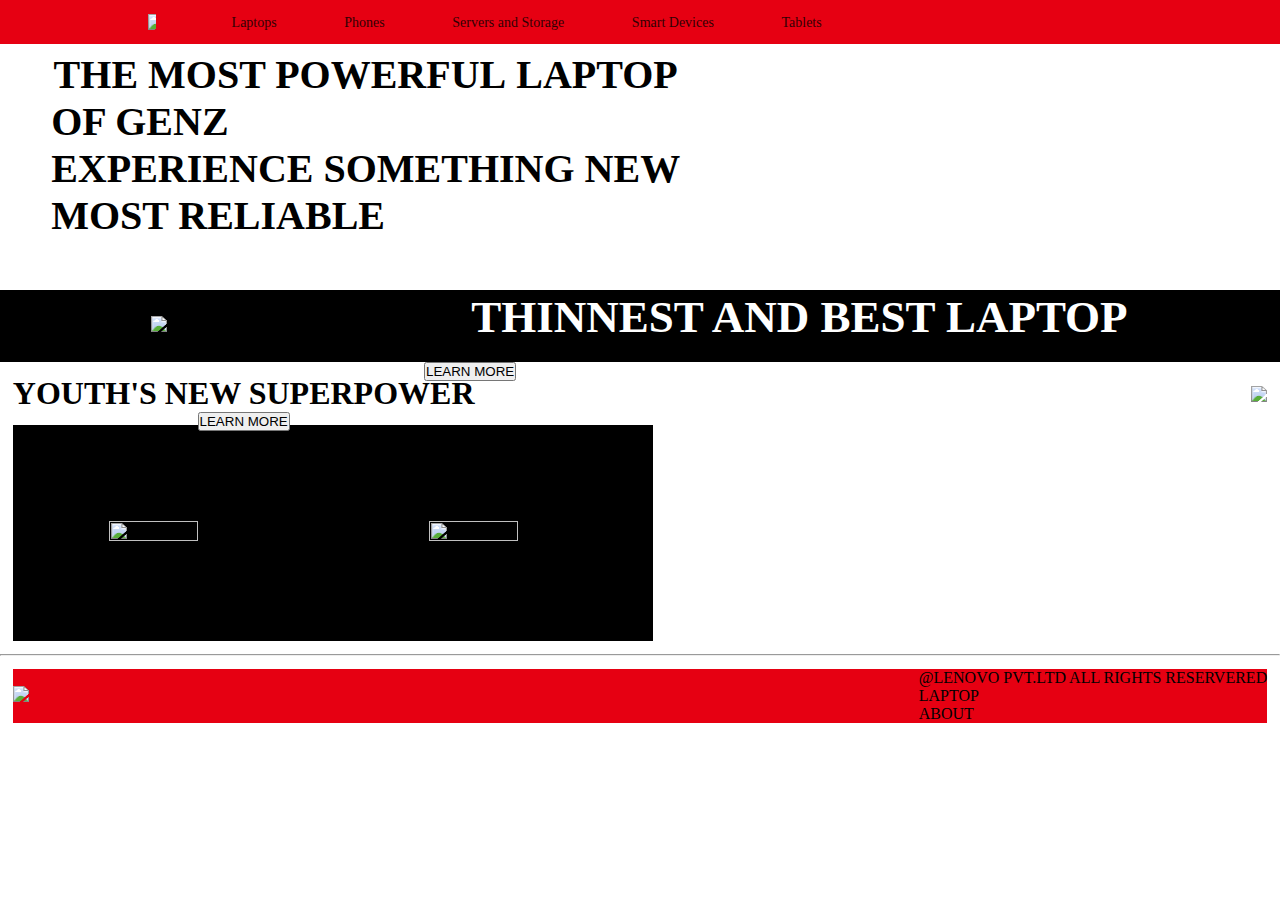
==== index.html @ 2376065f "Add files via upload" ====
<!DOCTYPE html>
<html lang="en">
<head>
    <meta charset="UTF-8">
    <meta http-equiv="X-UA-Compatible" content="IE=edge">
    <meta name="viewport" content="width=device-width, initial-scale=1.0">
    <title>Apple</title>
    <link rel="preconnect" href="https://fonts.gstatic.com">
    <link href="https://fonts.googleapis.com/css2?family=Inter:wght@300;400&display=swap" rel="stylesheet">
    <link rel="stylesheet" href="style.css">
    <link href="https://cdn.jsdelivr.net/npm/bootstrap@5.2.0/dist/css/bootstrap.min.css" rel="stylesheet" integrity="sha384-gH2yIJqKdNHPEq0n4Mqa/HGKIhSkIHeL5AyhkYV8i59U5AR6csBvApHHNl/vI1Bx" crossorigin="anonymous">
  
</head>
<body>
    <script src="https://cdn.jsdelivr.net/npm/bootstrap@5.2.0/dist/js/bootstrap.bundle.min.js" integrity="sha384-A3rJD856KowSb7dwlZdYEkO39Gagi7vIsF0jrRAoQmDKKtQBHUuLZ9AsSv4jD4Xa" crossorigin="anonymous"></script>
    <div class="nav-container">
        <nav>
            <ul class="mobile-nav">
                <li>
                    <div class="menu-icon-container">
                        <div class="menu-icon">
                            <span class="line-1"></span>
                            <span class="line-2"></span>
                        </div>
                    </div>
                </li>

                <li>
                    <a href="#" class="link-logo"></a>
                </li>

                <li>
                    <a href="" class="link-bag"></a>
                </li>
            </ul>

            <ul class="desktop-nav">
                <li>
                   <img class="logo" src="https://static.lenovo.com/fea/images/lenovo-logo-red.png"> <a href="#" class="link-logo"></a></img>
                </li>
                <li>
                    <a href="#">Laptops</a>
                </li>
                <li>
                    <a href="#">Phones</a>
                </li>
                <li>
                    <a href="#">Servers and Storage</a>
                </li>
                <li>
                    <a href="#">Smart Devices</a>
                </li>
                <li>
                    <a href="#">Tablets</a>
                </li>
                <li>
                    <a href="#"></a>
                </li>
                <li>
                    <a href="#"></a>
                </li>
                <li>
                    <a href="#" class="link-search"></a>
                </li>
                <li>
                    <a href="#" class="link-bag"></a>
                </li>
            </ul>
        </nav>

        <!-- End of navigation menu items -->

        <div class="search-container hide">
            <div class="link-search"></div>
            <div class="search-bar">
                <form action="">
                    <input type="text" placeholder="Search Lenovo India">
                </form>
            </div>
            <div class="link-close"></div>

            <div class="quick-links">
                <h2>Quick Links</h2>
                <ul>
                 
                    <li>
                        <a href="#">Shop Lenovo Products Online</a>
                    </li>
                    <li>
                        <a href="#">Accessories</a>
                    </li>
                    <li>
                        <a href="#">Latest Phones</a>
                    </li>
                    
                </ul>
            </div>
        </div>


        <div class="mobile-search-container">
            <div class="link-search"></div>
            <div class="search-bar">
                <form action="">
                    <input type="text" placeholder="Search Lenovo India">
                </form>
            </div>
            <span class="cancel-btn">Cancel</span>

            <div class="quick-links">
                <h2>Quick Links</h2>
                <ul>
                 
                    <li>
                        <a href="#">Shop Lenovo Products Online</a>
                    </li>
                    <li>
                        <a href="#">Accessories</a>
                    </li>
                    <li>
                        <a href="#">Latest Phones</a>
                    </li>
                    
                </ul>
            </div>
        </div>
        

    </div>


    <div class="overlay"></div>
    <script src="main.js"></script>

    <div class="fron">
        <div>
        
         <h1 class="text-change">THE MOST POWERFUL<span> </span></h1>
        <h1 class="front">OF GENZ</h1>
        
        <h1 class="front">EXPERIENCE SOMETHING NEW</h1>
        
        <h1 class="front">MOST RELIABLE</h1>
    </div>
    <div>
        <img src="./images/lap-main.png" alt="" class="frontt">
    </div>
    </div>

<div class="laptop">
<div class="imgg">
    <img class="lap-img" src="./images/lap2.jpg">
</div>
    <div class="text">
<h1 class="lap-text" style="font-family:'Times New Roman', Times, serif;">THINNEST AND BEST LAPTOP</h1>
<br>

<button class="btn btn-primary" type="button">LEARN MORE</button>

</div>
</div>



<div class="mobile">
    <div class="text">
    <h1 class="moble" style="font-family:'Times New Roman', Times, serif;">
        YOUTH'S NEW SUPERPOWER</h1>

    <button class="btn btn-primary" type="button">LEARN MORE</button>
</div>

    
    <img src="./images/mob-2.png" class="mobbb">
</div>
    


</div>

    <div class="server">

      <img class="serverr" src="./images/server.png">
      <img class="serverr" src="./images/solution.png">
       
      
    </div>
<hr>
    <footer>
<div class="first">
    <img src="https://static.lenovo.com/fea/images/lenovo-logo-red.png">
  
</div>

<div class="second"> 
    
    <p class="lenovo">@LENOVO PVT.LTD ALL RIGHTS RESERVERED</p>
    <p><a class="about" href="laptop.html">LAPTOP</a></p>
    <p><a class="about" href="about.html">ABOUT</a></p>
</div>

    </footer>
    
    
    

</body>
</html>
---- style.css ----
*,
*::after,
*::before {
    margin: 0;
    padding: 0;
    box-sizing: border-box;
}

body {
    font-family:'Times New Roman', Times, serif;
    font-weight: 300;
    overflow-y: scroll;
}

/* Desktop Nav */

.nav-container {
    background: #E60012;
    height: 44px;
    z-index: 300;
    position: fixed;
    left: 0;
    top: 0;
    right: 0;
}

.nav-container nav {
    width: 1000px;
    margin: 0 auto;
    padding: 0 8px;
    height: 100%;
}

nav .desktop-nav {
    display: flex;
    justify-content: space-between;
    align-items: center;
    list-style: none;
}

nav .desktop-nav li a {
    color: #000000;
    text-decoration: none;
    font-size: 14px;
    opacity: 0.8;
    transition: opacity 400ms;
}

nav .desktop-nav li a:hover {
    opacity: 1;
}

.logo {
 display: block;
    background-position: center;
   
    width: 50%;
    background-repeat: no-repeat;
}

.link-search {
    background: url('images/search-icon.svg');
    display: block;
    background-position: center;
    background-size: 18px;
    height: 44px;
    width: 20px;
    background-repeat: no-repeat;
}

.link-bag {
    background: url('images/bag-icon.svg');
    display: block;
    background-position: center;
    background-size: 17px;
    height: 44px;
    width: 20px;
    background-repeat: no-repeat;
}

.link-close {
    background: url('images/close-icon.svg');
    display: block;
    background-position: center;
    background-size: 17px;
    height: 44px;
    width: 20px;
    background-repeat: no-repeat;
}

/* Search Container */

.search-container.hide {
    opacity: 0;
    pointer-events: none;
}

.search-container {
    width: 60%;
    margin: 0 auto;
    padding: 0 42px;
    position: fixed;
    top: 0;
    left: 0;
    right: 0;
    z-index: 200;
}

.search-container .link-search {
    position: absolute;
    left: 12px;
    opacity: 0.5;
}

.search-container .link-close {
    position: absolute;
    top: 0;
    right: 12px;
    opacity: 0.5;
    cursor: pointer;
    transition: all 400ms;
}

.search-container .link-close:hover {
    opacity: 0.7;
}

.search-container form {
    width: 100%;
    margin: 0 auto;
}

.search-container form input {
    width: 100%;
    height: 44px;
    border: 0;
    outline: none;
    background: transparent;
    color: #fff;
    font-family: "Inter", sans-serif;
    font-size: 17px;
}

/* Overlay */

.overlay.show {
    position: fixed;
    background: rgba(0, 0, 0, 0.48);
    width: 100%;
    height: 100vh;
    left: 0;
    top: 0;
    z-index: 100;
}

/* Quick Links */

.search-container .quick-links {
    background: #fff;
    position: absolute;
    left: 0;
    right: 0;
    padding: 16px 8px;
    border-radius: 0 0 16px 16px;
}

.search-container .quick-links h2 {
    text-transform: uppercase;
    font-size: 12px;
    color: #6e6e73;
    margin: 0 32px;
    margin-top: 10px;
}

.search-container .quick-links ul {
    list-style: none;
    margin-top: 12px;
}

.search-container .quick-links ul li a {
    display: inline-block;
    width: 100%;
    padding: 8px 50px;
    font-size: 14px;
    color: #1d1d1f;
    text-decoration: none;
    font-weight: 400;
}

.search-container .quick-links ul li a:hover {
    background: #f5f5f5;
    color: #2997ff;
}

/* Desktop Nav Animation */

.desktop-nav li {
    transition: all 400ms ease;
}

.desktop-nav.hide li {
    opacity: 0;
    transform: scale(0.8);
    pointer-events: none;
}

/* Overlay Animation */

.overlay {
    transition: all 400ms ease;
}

/* Navigation Menu Items Transition Delay */

.desktop-nav li:nth-of-type(1),
.desktop-nav.hide li:nth-of-type(10) {
    transition-delay: 0ms;
}

.desktop-nav li:nth-of-type(2),
.desktop-nav.hide li:nth-of-type(9) {
    transition-delay: 30ms;
}

.desktop-nav li:nth-of-type(3),
.desktop-nav.hide li:nth-of-type(8) {
    transition-delay: 60ms;
}

.desktop-nav li:nth-of-type(4),
.desktop-nav.hide li:nth-of-type(7) {
    transition-delay: 90ms;
}

.desktop-nav li:nth-of-type(5),
.desktop-nav.hide li:nth-of-type(6) {
    transition-delay: 120ms;
}

.desktop-nav li:nth-of-type(6),
.desktop-nav.hide li:nth-of-type(5) {
    transition-delay: 150ms;
}

.desktop-nav li:nth-of-type(7),
.desktop-nav.hide li:nth-of-type(4) {
    transition-delay: 180ms;
}

.desktop-nav li:nth-of-type(8),
.desktop-nav.hide li:nth-of-type(3) {
    transition-delay: 210ms;
}

.desktop-nav li:nth-of-type(9),
.desktop-nav.hide li:nth-of-type(2) {
    transition-delay: 240ms;
}

.desktop-nav li:nth-of-type(10),
.desktop-nav.hide li:nth-of-type(1) {
    transition-delay: 270ms;
}

/* Search Container Animation */

.search-container form,
.search-container .link-search {
    opacity: 1;
    transform: translateX(0);
    transition: all 400ms ease;
    transition-delay: 300ms;
}

.search-container.hide form,
.search-container.hide .link-search {
    opacity: 0;
    transform: translateX(50px);
}

.search-container .link-search {
    opacity: 0.6;
}

.search-container.hide .link-close {
    opacity: 0;
}

.search-container .link-close {
    opacity: 0.5;
    transition: all 400ms ease;
    transition-delay: 400ms;
}

.search-container.hide .quick-links h2 {
    opacity: 0;
    transform: translateX(50px);
}

.search-container .quick-links h2 {
    opacity: 1;
    transform: translateX(0);
    transition: all 400ms ease;
    transition-delay: 100ms;
}

.search-container.hide .quick-links ul li {
    transform: translateX(60px);
    opacity: 0;
}

.search-container .quick-links ul li {
    opacity: 1;
    transform: translateX(0);
    transition: all 400ms ease;
}

.search-container .quick-links ul li:nth-of-type(1) {
    transition-delay: 120ms;
} 

.search-container .quick-links ul li:nth-of-type(2) {
    transition-delay: 140ms;
} 

.search-container .quick-links ul li:nth-of-type(3) {
    transition-delay: 160ms;
} 

.search-container .quick-links ul li:nth-of-type(4) {
    transition-delay: 180ms;
} 

.search-container .quick-links ul li:nth-of-type(5) {
    transition-delay: 200ms;
} 


/* Hidden Items */

.mobile-nav,
.mobile-search-container {
    display: none;
}


/* Media Queries */

@media (max-width: 1100px) {
    .nav-container nav {
        width: 100%;
        padding: 0 32px;
    }
   
    
}

@media (max-width: 768px) {

.laptop{
    background-color: #000000;

}


    .front{
        font-size: 30px;
    margin: 1%;
    }

    .nav-container .desktop-nav {
        flex-direction: column;
        position: fixed;
        top: 0;
        left: 0;
        width: 100%;
        height: 0vh;
        background: #E60012;
        justify-content: start;
        overflow: hidden;
        z-index: -1;
        transition: all 1000ms ease;
    }

    .nav-container.active .desktop-nav {
        height: 100vh;
    }

    .nav-container .desktop-nav li {
        width: 100%;
        padding: 0 32px;
    }

    .nav-container .desktop-nav li:first-child {
        margin-top: 120px;
    }

    .nav-container .desktop-nav .link-logo,
    .nav-container .desktop-nav .link-search,
    .nav-container .desktop-nav .link-bag {
        display: none;
    }

    .nav-container .desktop-nav li a {
        padding: 16px 0;
        display: inline-block;
        border-bottom: 1px solid #616161;
        width: 100%;
        font-size: 17px;
        transform: translateY(-80px);
        opacity: 0;
        transition: all 700ms ease;
    }

    .nav-container.active .desktop-nav li a {
        transform: translateY(0);
        opacity: 1;
    }

    /* Mobile Nav */

    nav .mobile-nav {
        display: flex;
        width: 100%;
        justify-content: space-between;
        list-style: none;
    }

    nav .menu-icon-container {
        width: 20px;
        height: 44px;
        display: flex;
        align-items: center;
        cursor: pointer;
    }

    nav .menu-icon {
        position: relative;
        width: 100%;
    }

    nav .menu-icon .line-1,
    nav .menu-icon .line-2 {
        position: absolute;
        height: 1px;
        width: 100%;
        background: #fff;
        transition-property: transform, top;
        transition-delay: 0ms, 160ms;
        transition-duration: 200ms;
    }

    nav .menu-icon .line-1 {
        top: -4px;
    }

    nav .menu-icon .line-2 {
        top: 4px;
    }

    .nav-container.active nav .menu-icon-container .menu-icon .line-1 {
        top: 0;
        transform: rotateZ(45deg);
        transition-property: top, transform;
        transition-delay: 0ms, 160ms;
        transition-duration: 200ms;
    }

    .nav-container.active nav .menu-icon-container .menu-icon .line-2 {
        top: 0;
        transform: rotateZ(-45deg);
        transition-property: top, transform;
        transition-delay: 0ms, 160ms;
        transition-duration: 200ms;
    }

    /* Bag Icon Animation */

    .nav-container.active .mobile-nav .link-bag {
        transform: translateY(8px);
        opacity: 0;
        pointer-events: none;
    }

    .nav-container .mobile-nav .link-bag {
        transition: all 1000ms ease;
    }



    /* Search Box */

    .mobile-search-container input {
        width: 100%;
        padding: 12px 36px;
        font-family: "Inter", sans-serif;
        font-size: 17px;
        background: #E60012;
        border: 0;
        color: #fff;
        border-radius: 8px;
        outline: none;
    }

    .mobile-search-container {
        position: relative;
        padding: 0 16px;
        margin-top: -30px;
        border-bottom: 1px solid #616161;
        display: flex;
        padding-bottom: 16px;
        align-items: center;
        transform: rotateX(90deg);
        opacity: 0;
        transition: all 600ms ease;
    }

    .nav-container.active .mobile-search-container {
        transform: rotateX(0deg);
        margin-top: 10px;
        opacity: 1;
    }

    .mobile-search-container .link-search {
        position: absolute;
        left: 24px;
        opacity: .5;
        background-size: 15px;
    }

    /* Nav Move Up */

    .nav-container nav.move-up {
        margin-top: -40px;
    }

    /* Cancel Button */

    .mobile-search-container .cancel-btn {
        color: #2997ff;
        font-size: 17px;
        font-weight: 400;
        cursor: pointer;
        width: 0px;
        overflow: hidden;
        transition: all 400ms ease;
    }

    .mobile-search-container .search-bar.active + .cancel-btn {
        padding: 0 16px;
        width: 74px;
    }

    .mobile-search-container .search-bar {
        flex: 1;
    }

    /* Desktop Nav Move Down */

    nav .desktop-nav.move-down li:first-child {
        margin-top: 150px;
    }

    nav .desktop-nav.move-down li {
        opacity: 0;
        pointer-events: none;
    }

    
    /* Quick Links */

    .mobile-search-container .search-bar.active ~ .quick-links {
        top: 80px;
        opacity: 1;
        pointer-events: auto;
        transition-delay: 40ms;
    }

    .mobile-search-container .quick-links {
        position: absolute;
        left: 0;
        right: 0;
        padding: 0 32px;
        opacity: 0;
        pointer-events: none;
        top: 10px;
        transition: all 400ms ease;
    }

    .mobile-search-container .quick-links ul {
        list-style: none;
    }

    .mobile-search-container .quick-links h2 {
        color: #86868b;
        font-size: 12px;
        text-transform: uppercase;
        font-weight: 400;
    }

    .mobile-search-container .quick-links ul li a {
        padding: 16px 0;
        display: inline-block;
        text-decoration: none;
        color: #fff;
        font-size: 14px;
        font-weight: 400;
        border-bottom: 1px solid #616161;
        width: 100%;
    }

    .mobile-search-container .quick-links ul li a:hover {
        color: #2997ff;
    }

    /* Nav Animation */

    .nav-container nav {
        transition: all 400ms ease;
    }
}


input,
div,
span,
a {
    -webkit-tap-highlight-color: rgba(0, 0, 0, 0);
}



.front-sidee{
    display: block;
    margin-left: auto;
    margin-right: auto;
    width: 50%;
}
.front{
    font-size:40px ;
    font-family:'Times New Roman', Times, serif
}
.text-change {
        display: flex;
        justify-content: center;
        font-size:40px ;
        font-family:'Times New Roman', Times, serif
       
    }
  
    span::before {
        content: "LAPTOP";
        animation: animate infinite 3s;
        padding-left: 10px;
    }
  
    @keyframes animate {
  
        0% {
            content: "LAPTOP";
        }
  
        50% {
            content: "MOBILE";
        }
  
        75% {
            content: "TABLET";
        }
    }
.laptop{
    background-color: #000000;
    display: flex;
    justify-content: space-around;
    align-items: center;
   
}
.lap-text{
    color: white;
    font-size: 45px;
    margin: 1px;
}
.lap-img{
    width: 90%;
}
.lapp{
    color: white;
    text-align: center;
    font-size: 40px;
}
button.btn.btn-primary{
  position: absolute;
  display: flex;
  justify-content: center;
  justify-items: right;
  justify-self: center; 
}
.best{
    display: none;
}

.mobile{
    display: flex;
    justify-content: space-between;
    align-items: center;
    margin: 1%;
}
.server{
    background-image: url(./images/server.jpg);
    width: 50%;
    margin: 1%;
    
}
.server{
    
    display: flex;
    justify-content: space-between;
    background-color: #000000 !important;
    margin: 1%;
}
.serverr{
    width: 70%;
    height:50% ;
   margin: 15%;
   background-color: #000000 !important;
}
.foot{
    list-style: none;
}
footer{
    margin: 1%;
    display: flex;
    justify-content: space-between;
    background-color: #E60012;
    align-items: center;
}
.photo{
    text-decoration: none;
}
.about{
    text-decoration: none;
    color: black;
}
.about:hover{
    font-size: larger;
    color: white;
}
.fron{
    display: flex;
    justify-content: space-between;
    
    
    align-items:center;
    margin: 4%;
    
}
.aboutt{
    width: 100%;
    object-fit: cover;
}
.cards{
    display: flex;
    justify-content: space-around;
}
.para-o{
    text-align: left;
    font-family: 'Times New Roman', Times, serif;
    font-size: x-large;
    margin-left: 5.5%;
    margin-right: 5.5%;
}
.para{
    margin-left: 5.5%;
    margin-right: 5.5%;
    font-size: large;
}
.careers{
    display: flex;
    justify-content: space-around;
}
.two,.twoo{
    margin: 1%;
}
.two:hover{
    width: 50%;
    cursor:pointer;
}
.twoo:hover{
    width: 50%;
 cursor: pointer;
}
.icon{
    display: flex;
    justify-content: space-around;
    margin-top: 5%;
   align-items: center;
   align-content: center;
}
.icons{
    width: 25%;
}
.icons:hover{
    color: #000000;
}
.img-two{
    width: 50%;
}
.lap-two-side{
    position: relative;
}
.serverrr{
    position: absolute;
  top: 50%;
  left: 30%;
  transform: translate(-50%, -50%);
}
.twosided{
    display: flex;
    justify-content: space-around;
    margin: 1%;
}
.lapy{
    width: 80%;
}
.lapyy{
    width: 70%;
}
.twosidedd{
    display: flex;
    justify-content: space-around;
    background-color: #000000;
    margin: 1%;
}
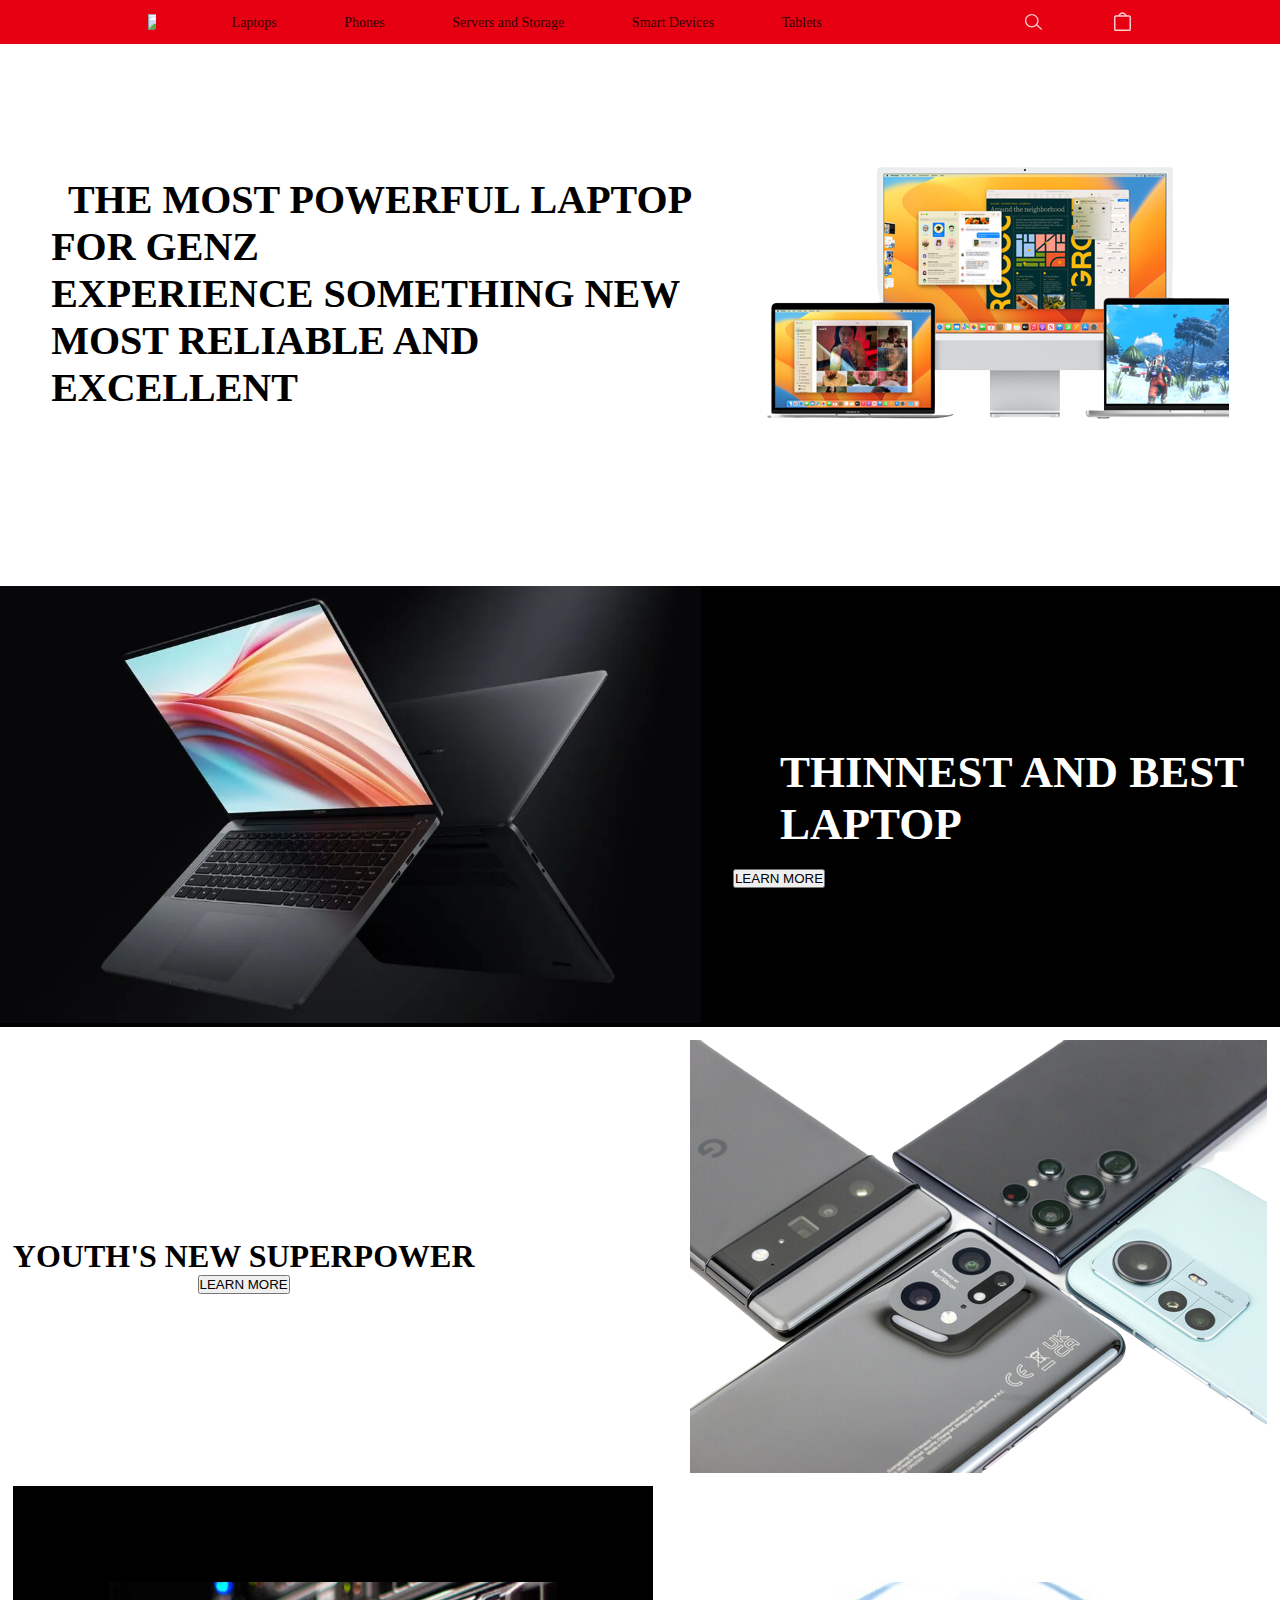
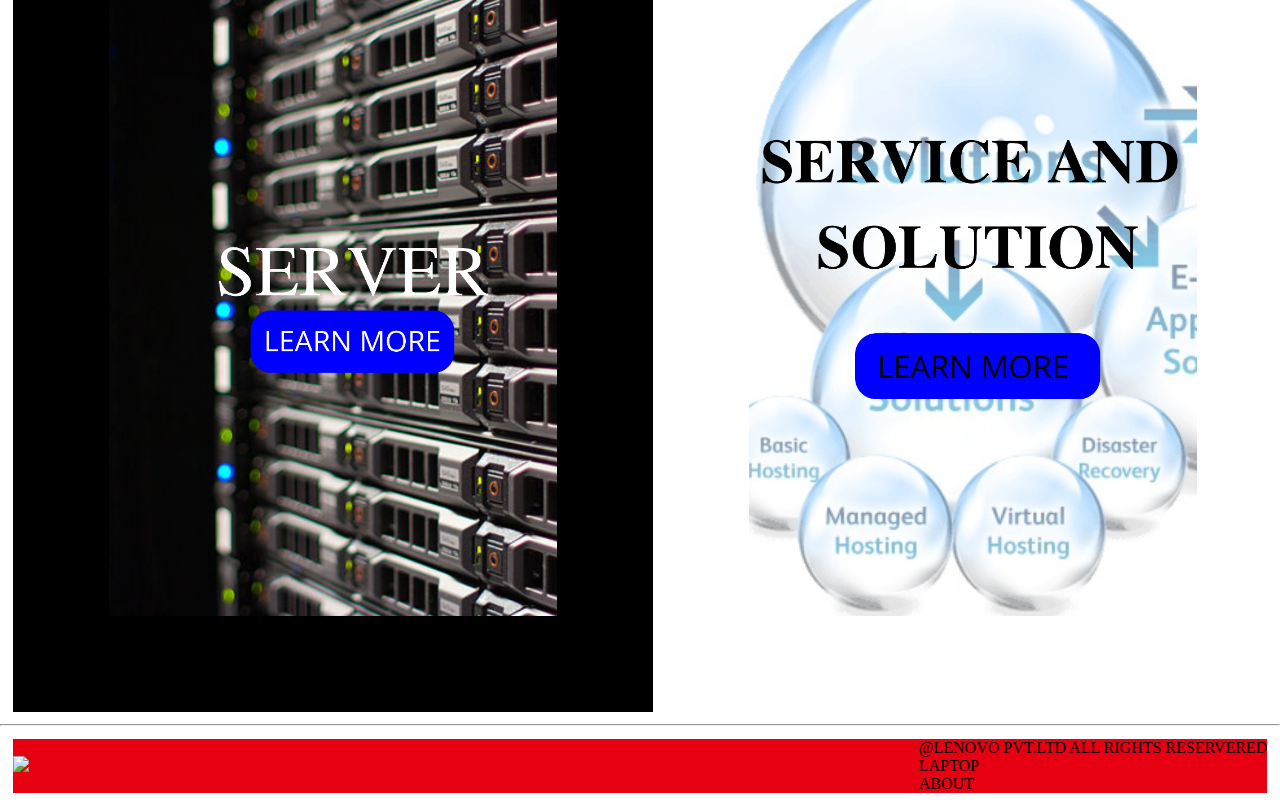
==== commit e342ab28: "Update index.html" ====
--- a/index.html
+++ b/index.html
@@ -136,11 +136,11 @@
         <div>
         
          <h1 class="text-change">THE MOST POWERFUL<span> </span></h1>
-        <h1 class="front">OF GENZ</h1>
+        <h1 class="front">FOR GENZ</h1>
         
         <h1 class="front">EXPERIENCE SOMETHING NEW</h1>
         
-        <h1 class="front">MOST RELIABLE</h1>
+        <h1 class="front">MOST RELIABLE AND EXCELLENT</h1>
     </div>
     <div>
         <img src="./images/lap-main.png" alt="" class="frontt">
@@ -205,4 +205,4 @@
     
 
 </body>
-</html>+</html>
